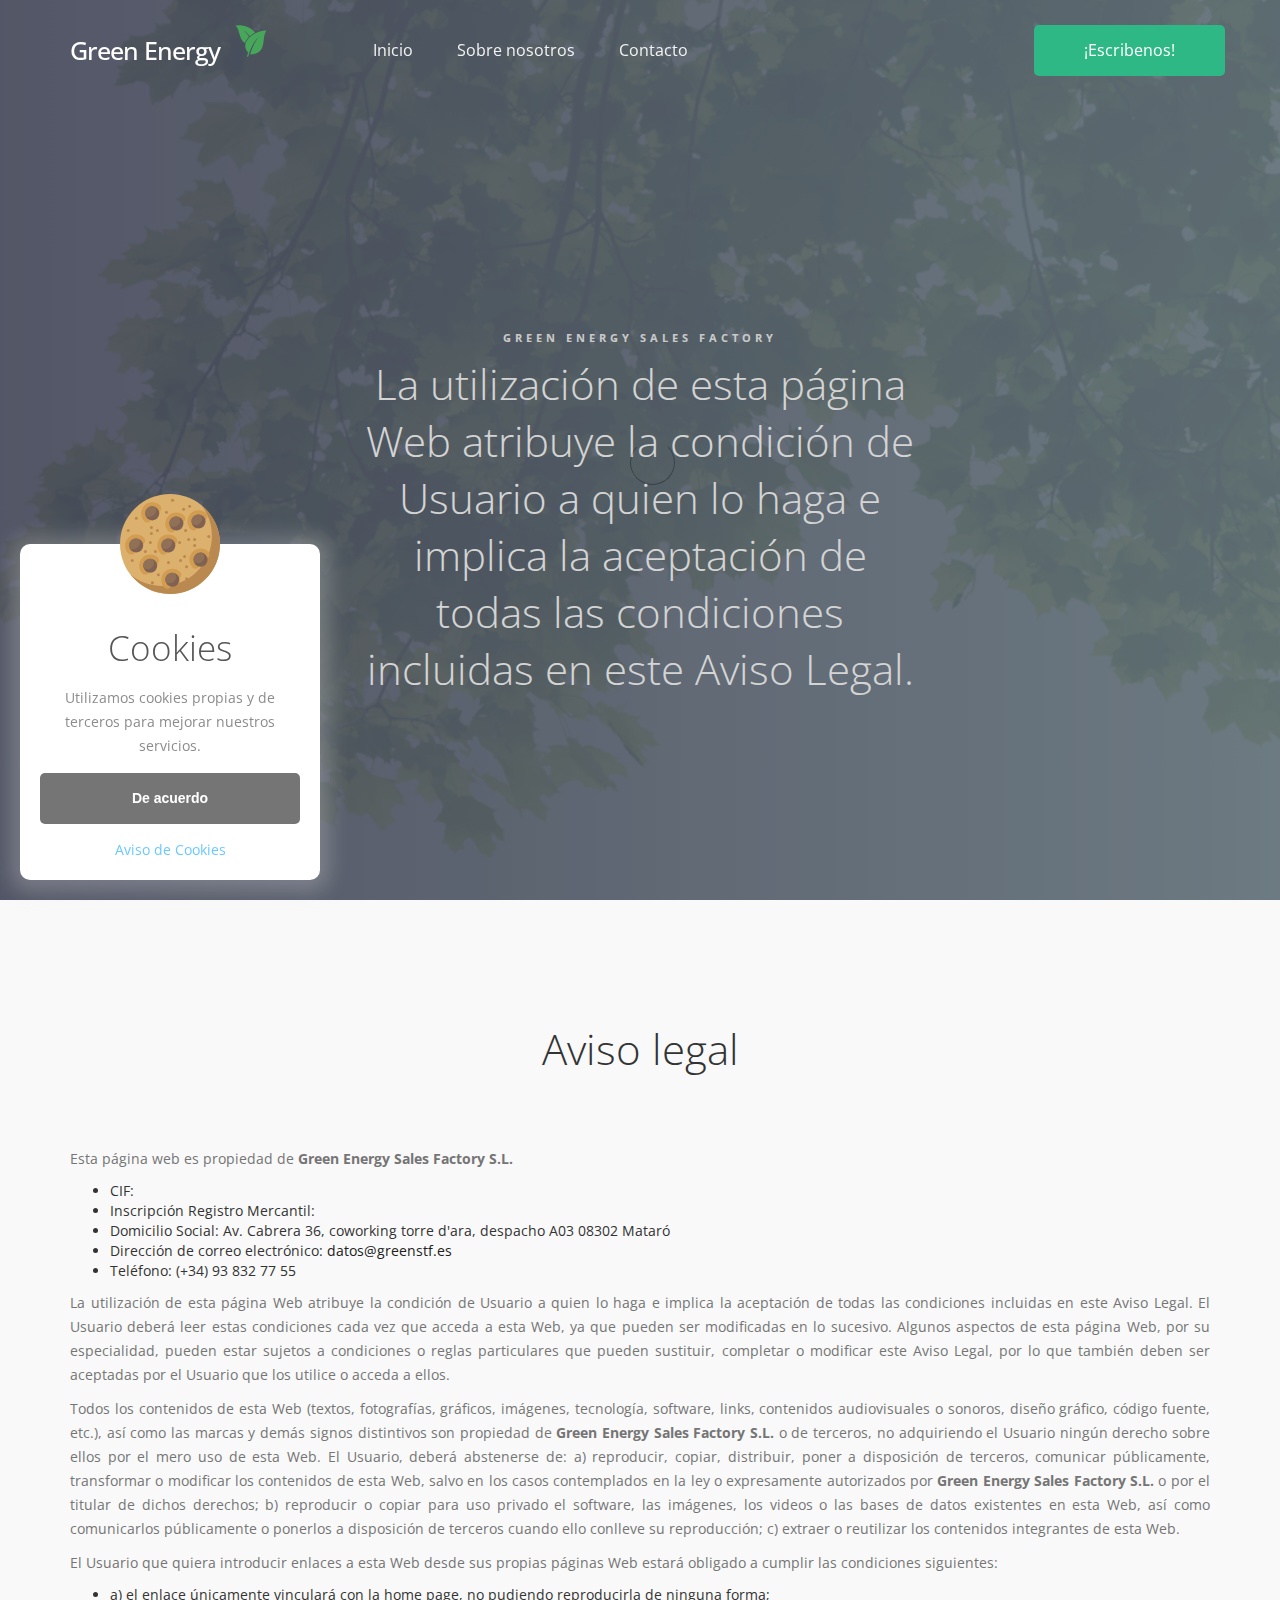
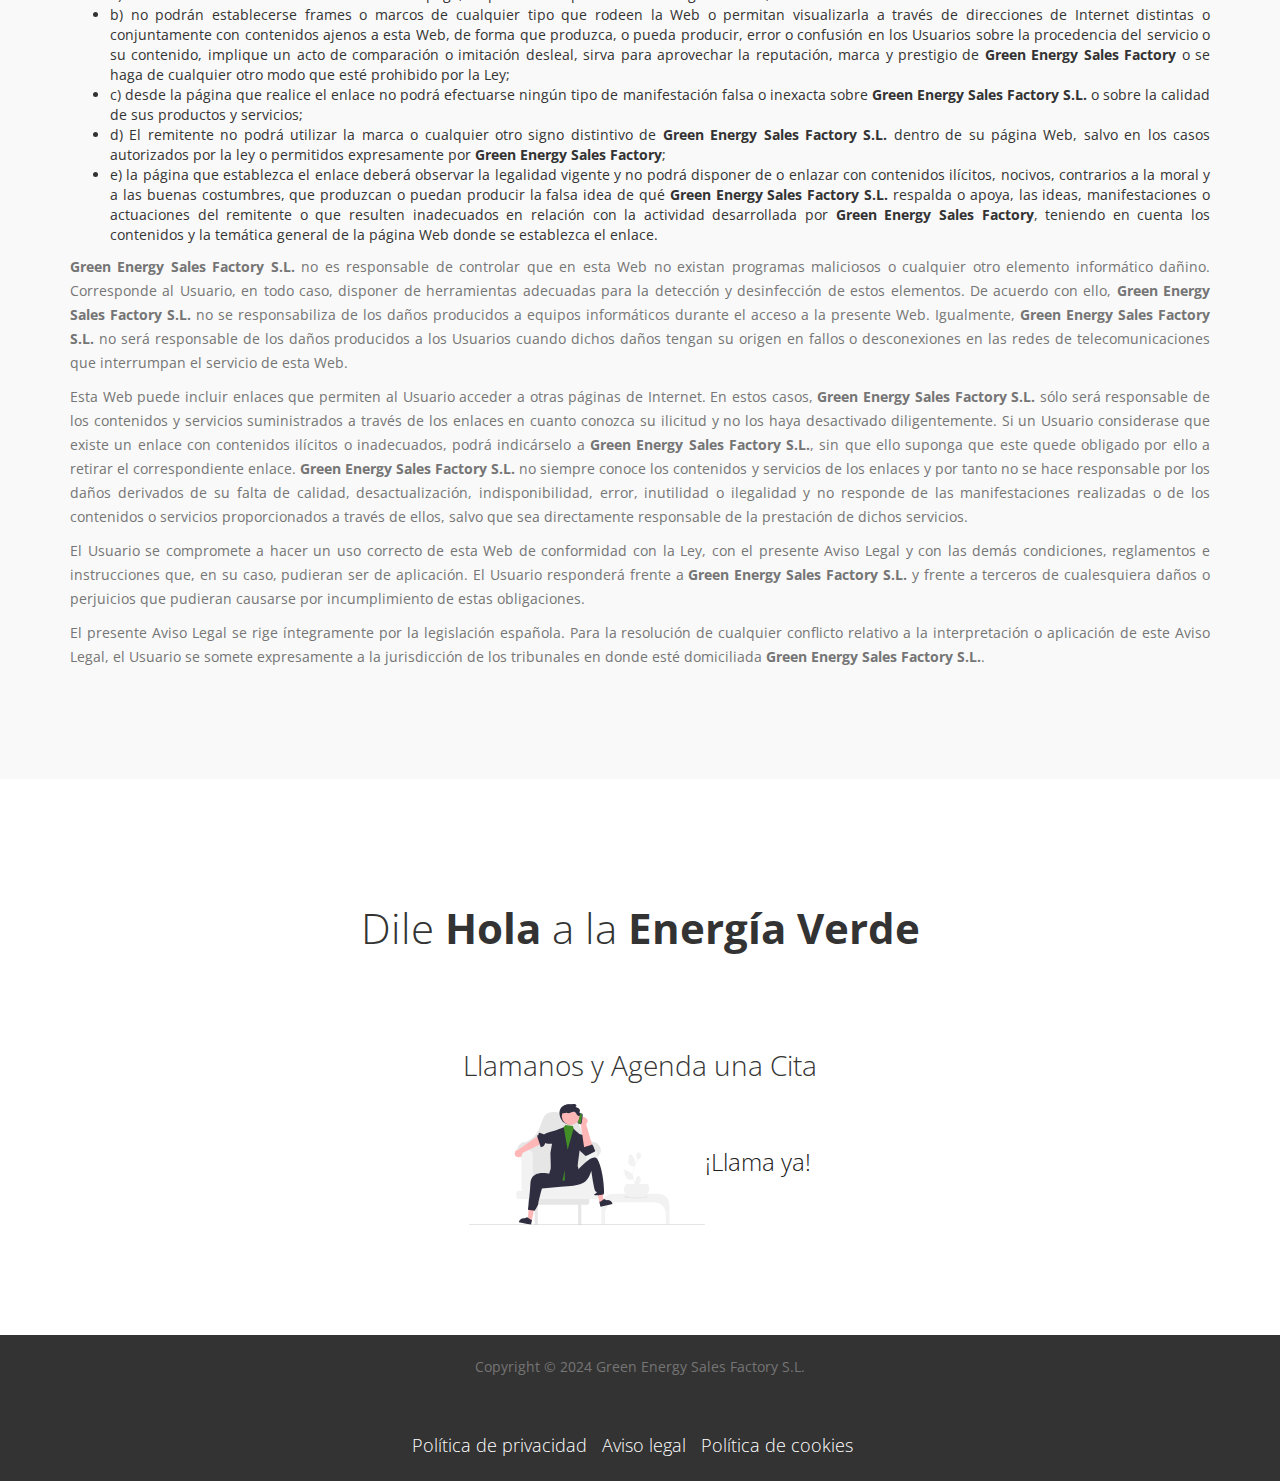
==== aviso-legal.html @ 7b38e1e0 "modified" ====
<!DOCTYPE html>
<html lang="en">

<head>

     <title>Aviso Legal | Green Energy Sales Factory S.L.</title>
     <meta charset="UTF-8">
     <meta http-equiv="X-UA-Compatible" content="IE=Edge">
     <meta name="description" content="">
     <meta name="keywords" content="">
     <meta name="team" content="">
     <meta name="viewport" content="width=device-width, initial-scale=1, maximum-scale=1">

     <link rel="icon" type="image/x-icon" href="/images/favicon_io/favicon.ico">
     <link rel="stylesheet" href="css/bootstrap.min.css">
     <link rel="stylesheet" href="css/owl.carousel.css">
     <link rel="stylesheet" href="css/owl.theme.default.min.css">
     <link rel="stylesheet" href="css/font-awesome.min.css">

     <link rel="stylesheet" href="css/fontawesome.css">
     <link rel="stylesheet" href="css/fontawesome.min.css">

     <!-- MAIN CSS -->
     <link rel="stylesheet" href="css/main-style.css">

     <!-- Primary Meta Tags -->
     <title>Aviso Legal | Green Energy Sales Factory S.L.</title>
     <meta name="title" content="Aviso Legal | Green Energy Sales Factory S.L." />
     <meta name="description" content="Especialistas en la venta de energía verde para crear un mundo mejor." />

     <!-- Aviso de Cookies -->
     <link rel="stylesheet" href="/css/cookies.css">

     <div class="aviso-cookies" id="aviso-cookies">
          <img class="galleta" src="./images/cookie.svg" alt="Galleta">
          <h3 class="titulo__cookies">Cookies</h3>
          <p class="parrafo">Utilizamos cookies propias y de terceros para mejorar nuestros servicios.</p>
          <button class="boton" id="btn-aceptar-cookies">De acuerdo</button>
          <a class="enlace" href="politica-cookies.html">Aviso de Cookies</a>
     </div>
     <div class="fondo-aviso-cookies" id="fondo-aviso-cookies"></div>

     <script src="js/aviso-cookies.js"></script>

     <!-- Google Tag Manager -->
     <script>(function (w, d, s, l, i) {
               w[l] = w[l] || []; w[l].push({
                    'gtm.start':
                         new Date().getTime(), event: 'gtm.js'
               }); var f = d.getElementsByTagName(s)[0],
                    j = d.createElement(s), dl = l != 'dataLayer' ? '&l=' + l : ''; j.async = true; j.src =
                         'https://www.googletagmanager.com/gtm.js?id=' + i + dl; f.parentNode.insertBefore(j, f);
          })(window, document, 'script', 'dataLayer', 'GTM-MB7HJ8K');</script>
     <!-- End Google Tag Manager -->


</head>

<body>

     <!-- PRE LOADER -->
     <section class="preloader">
          <div class="spinner">

               <span class="spinner-rotate"></span>

          </div>
     </section>


     <!-- MENU -->
     <section class="navbar custom-navbar navbar-fixed-top" role="navigation">
          <div class="container">

               <div class="navbar-header">
                    <button class="navbar-toggle" data-toggle="collapse" data-target=".navbar-collapse">
                         <span class="icon icon-bar"></span>
                         <span class="icon icon-bar"></span>
                         <span class="icon icon-bar"></span>
                    </button>

                    <a href="index.html" class="navbar-brand">Green Energy</a>
                    <img class="logo-margin" src="images/favicon_io/favicon-32x32.png" alt="logo" class="logo-navbar">

               </div>

               <!-- MENU -->
               <div class="collapse navbar-collapse">
                    <ul class="nav navbar-nav">
                         <li><a href="/index.html" class="smoothScroll">Inicio</a></li>
                         <li><a href="/index.html#about" class="smoothScroll">Sobre nosotros</a></li>
                         <li><a href="/index.html#contact" class="smoothScroll">Contacto</a></li>
                    </ul>
                    <ul class="nav navbar-nav navbar-right">
                         <button class="style-buton">
                              <li><a id="color-buton"
                                        href="mailto:datos@greenstf.es?Subject=Agendar%20Cita">¡Escribenos!</a></li>
                         </button>
                    </ul>
               </div>

          </div>
     </section>


     <!-- MAIN -->
     <section id="home" data-stellar-background-ratio="0.5">
          <div class="overlay"></div>
          <div class="container">
               <div class="row">

                    <div class="col-md-offset-3 col-md-6 col-sm-12">
                         <div class="home-info">
                              <h3>Green Energy Sales Factory</h3>
                              <h1 id="justify">La utilización de esta página Web atribuye la condición de Usuario a
                                   quien lo haga e
                                   implica la aceptación de todas las condiciones incluidas en este Aviso Legal.</h1>
                         </div>
                    </div>
               </div>
          </div>
     </section>

     <!-- Sobre nosotros -->
     <section id="about" data-stellar-background-ratio="0.5">
          <div class="container">
                    <div class="section-title">
                         <h1>Aviso legal</h1>
                    </div>

                    <p>Esta página web es propiedad de <strong>Green Energy Sales Factory S.L.</strong></p>
                    <ul>
                         <li>CIF: </li>
                         <li>Inscripción Registro Mercantil: </li>
                         <li>Domicilio Social: Av. Cabrera 36, coworking torre d'ara, despacho A03 08302
                              Mataró</li>
                         <li>Dirección de correo electrónico: <a href="mailto:datos@greenstf.es">datos@greenstf.es</a>
                         </li>
                         <li>Teléfono: (+34) 93 832 77 55</li>
                    </ul>
                    <div id="justify2">
                         <p>La utilización de esta página Web atribuye la condición de Usuario a quien lo haga e
                              implica la aceptación de todas las condiciones incluidas en este Aviso Legal. El
                              Usuario deberá leer estas condiciones cada vez que acceda a esta Web, ya que pueden
                              ser modificadas en lo sucesivo. Algunos aspectos de esta página Web, por su
                              especialidad, pueden estar sujetos a condiciones o reglas particulares que pueden
                              sustituir, completar o modificar este Aviso Legal, por lo que también deben ser
                              aceptadas por el Usuario que los utilice o acceda a ellos.</p>
                         <p>Todos los contenidos de esta Web (textos, fotografías, gráficos, imágenes, tecnología,
                              software, links, contenidos audiovisuales o sonoros, diseño gráfico, código fuente,
                              etc.), así como las marcas y demás signos distintivos son propiedad de
                              <strong>Green Energy Sales Factory S.L.</strong> o de terceros, no adquiriendo el Usuario
                              ningún
                              derecho sobre ellos por el mero uso de esta Web. El Usuario, deberá abstenerse de: a)
                              reproducir, copiar, distribuir, poner a disposición de terceros, comunicar
                              públicamente, transformar o modificar los contenidos de esta Web, salvo en los casos
                              contemplados en la ley o expresamente autorizados por <strong>Green Energy Sales Factory S.L.

                              </strong> o por el titular de dichos derechos; b) reproducir o copiar para
                              uso privado el software, las imágenes, los videos o las bases de datos existentes en
                              esta Web, así como comunicarlos públicamente o ponerlos a disposición de terceros
                              cuando ello conlleve su reproducción; c) extraer o reutilizar los contenidos
                              integrantes de esta Web.
                         </p>
                         <p>El Usuario que quiera introducir enlaces a esta Web desde sus propias páginas Web
                              estará obligado a cumplir las condiciones siguientes:
                         </p>
                         <ul>
                              <li>a) el enlace únicamente vinculará con la home page, no pudiendo reproducirla de
                                   ninguna forma;</li>
                              <li>b) no podrán establecerse frames o marcos de cualquier tipo que rodeen la Web o
                                   permitan visualizarla a través de direcciones de Internet distintas o
                                   conjuntamente con contenidos ajenos a esta Web, de forma que produzca, o pueda
                                   producir, error o confusión en los Usuarios sobre la procedencia del servicio o
                                   su contenido, implique un acto de comparación o imitación desleal, sirva para
                                   aprovechar la reputación, marca y prestigio de <strong>Green Energy Sales
                                        Factory</strong> o se haga de cualquier otro modo que esté prohibido por la
                                   Ley;</li>
                              <li>c) desde la página que realice el enlace no podrá efectuarse ningún tipo de
                                   manifestación falsa o inexacta sobre <strong>Green Energy Sales Factory S.L.</strong> o
                                   sobre
                                   la calidad de sus productos y servicios;</li>
                              <li>d) El remitente no podrá utilizar la marca o cualquier otro signo distintivo de
                                   <strong>Green Energy Sales Factory S.L.</strong> dentro de su página Web, salvo en los
                                   casos
                                   autorizados por la ley o permitidos expresamente por <strong>Green Energy Sales
                                        Factory</strong>;
                              </li>
                              <li>e) la página que establezca el enlace deberá observar la legalidad vigente y no
                                   podrá disponer de o enlazar con contenidos ilícitos, nocivos, contrarios a la
                                   moral y a las buenas costumbres, que produzcan o puedan producir la falsa idea
                                   de qué <strong>Green Energy Sales Factory S.L.</strong> respalda o apoya, las ideas,
                                   manifestaciones o actuaciones del remitente o que resulten inadecuados en
                                   relación con la actividad desarrollada por <strong>Green Energy Sales
                                        Factory</strong>,
                                   teniendo en cuenta los contenidos y la temática general de la página Web donde
                                   se establezca el enlace.</li>
                         </ul>
                         <p></p>
                         <p><strong>Green Energy Sales Factory S.L.</strong> no es responsable de controlar que en esta Web
                              no
                              existan programas maliciosos o cualquier otro elemento informático dañino.
                              Corresponde al Usuario, en todo caso, disponer de herramientas adecuadas para la
                              detección y desinfección de estos elementos. De acuerdo con ello,
                              <strong>Green Energy Sales Factory S.L.</strong> no se responsabiliza de los daños producidos a
                              equipos informáticos durante el acceso a la presente Web. Igualmente,
                              <strong>Green Energy Sales Factory S.L.</strong> no será responsable de los daños producidos a
                              los
                              Usuarios cuando dichos daños tengan su origen en fallos o desconexiones en las redes
                              de telecomunicaciones que interrumpan el servicio de esta Web.
                         </p>
                         <p>Esta Web puede incluir enlaces que permiten al Usuario acceder a otras páginas de
                              Internet. En estos casos, <strong>Green Energy Sales Factory S.L.</strong> sólo será
                              responsable de
                              los contenidos y servicios suministrados a través de los enlaces en cuanto conozca su
                              ilicitud y no los haya desactivado diligentemente. Si un Usuario considerase que
                              existe un enlace con contenidos ilícitos o inadecuados, podrá indicárselo a
                              <strong>Green Energy Sales Factory S.L.</strong>, sin que ello suponga que este quede obligado
                              por
                              ello a retirar el correspondiente enlace. <strong>Green Energy Sales Factory S.L.</strong> no
                              siempre conoce los contenidos y servicios de los enlaces y por tanto no se hace
                              responsable por los daños derivados de su falta de calidad, desactualización,
                              indisponibilidad, error, inutilidad o ilegalidad y no responde de las manifestaciones
                              realizadas o de los contenidos o servicios proporcionados a través de ellos, salvo
                              que sea directamente responsable de la prestación de dichos servicios.
                         </p>
                         <p>El Usuario se compromete a hacer un uso correcto de esta Web de conformidad con la Ley,
                              con el presente Aviso Legal y con las demás condiciones, reglamentos e instrucciones
                              que, en su caso, pudieran ser de aplicación. El Usuario responderá frente a
                              <strong>Green Energy Sales Factory S.L.</strong> y frente a terceros de cualesquiera daños o
                              perjuicios que pudieran causarse por incumplimiento de estas obligaciones.
                         </p>
                         <p>El presente Aviso Legal se rige íntegramente por la legislación española. Para la
                              resolución de cualquier conflicto relativo a la interpretación o aplicación de este
                              Aviso Legal, el Usuario se somete expresamente a la jurisdicción de los tribunales en
                              donde esté domiciliada <strong>Green Energy Sales Factory S.L.</strong>.</p>

                         <p></p>
                    </div>
               </div>

          </div>
          </div>
     </section>




     <!-- Contacto -->
     <section id="contact" data-stellar-background-ratio="0.5">
          <div class="container">
               <div class="row">

                    <div class="col-md-offset-1 col-md-10 col-sm-12">
                         <div class="section-title">
                              <h1>Dile <strong>Hola</strong> a la <strong>Energía Verde</strong></h1>
                         </div>
                         <div class="section-subtitle">
                              <h2>Llamanos y Agenda una Cita</h2>
                              <h3><a href="tel:+34938327755"><img src="images/phone_call.svg" alt="btn_llamada"
                                             width="25%">¡Llama ya!</a></h3>
                         </div>

                    </div>

               </div>
          </div>
     </section>


     <!-- Footer -->
     <footer class="footer" id="footer" data-stellar-background-ratio="0.5">
          <div class="copyright-text">
               <p>Copyright &copy; 2024 Green Energy Sales Factory S.L.</p>
          </div>
          <div class="sitios">
               <div class="sitios-de-interes">
                    <a href="politica-privacidad.html" class="link">
                         <h4 id="sep">Política de privacidad</h4>
                    </a>
                    <a href="aviso-legal.html" class="link">
                         <h4 id="sep">Aviso legal</h4>
                    </a>
                    <a href="politica-cookies.html" class="link">
                         <h4 id="sep">Política de cookies</h4>
                    </a>
               </div>
          </div>
     </footer>


     <!-- Scripts -->
     <script src="js/jquery.js"></script>
     <script src="js/bootstrap.min.js"></script>
     <script src="js/jquery.stellar.min.js"></script>
     <script src="js/owl.carousel.min.js"></script>
     <script src="js/smoothscroll.js"></script>
     <script src="js/custom.js"></script>

</body>

</html>
---- css/main-style.css ----
@import url('https://fonts.googleapis.com/css?family=Open+Sans:300,300i,400');

body {
  font-family: 'Open Sans', sans-serif;
  overflow-x: hidden;
  background: #f9f9f9;
}

#justify2{
  text-align: justify;
}

.sitios-de-interes{
  
  display: flex;
  justify-content: center;
    align-items: center;
    height: 100%;
}
.sitios{
  
  padding: 1em;
  background-color: #333333;
}
#sep{
  color: #ffffff;
  padding-right: 15px;
}
#sep:hover{
  color: #757575;
}

#color-buton{
  color: white;
}
.style-buton:hover{
  background-color: #1c661e;
}

/*
.style-buton {
  border: 0;
  line-height: 2.5;
  padding: 0 20px;
  font-size: 1rem;
  text-align: center;
  color: #fff;
  text-shadow: 1px 1px 1px #000;
  border-radius: 10px;
  background-color: rgb(120, 252, 186);
  background-image: linear-gradient(
    to top left,
    rgb(0 0 0 / 20%),
    rgb(0 0 0 / 20%) 30%,
    rgb(0 0 0 / 0%)
  );
  box-shadow:
    inset 2px 2px 3px rgb(255 255 255 / 60%),
    inset -2px -2px 3px rgb(0 0 0 / 60%);
}
*/

.align-h4 {
  text-align: center;
}

.logo-margin {
  float: left;
}

.style-buton {
  border: none;
  color: white;
  background-color: #04AA6D;
  padding: 14px 28px;
  cursor: pointer;
  border-radius: 5px;
  display: inline-flex;
}

.styled-buton:hover {
  color: #ffffff;
  background-color: #1c661e;
}


.center-ubication {
  text-align: center;
}

.mapa-google {
  width: 100%;
  height: 400px;
  margin: 0 auto;
}

/*
  Justify <p>
*/
.justify-content {
  text-align: center;
}

.logo-navbar {
  margin: 0 auto;
}

/*---------------------------------------
     TYPOGRAPHY              
  -----------------------------------------*/

h1,
h2,
h3,
h4,
h5,
h6 {
  font-weight: 300;
  line-height: normal;
}

h1 {
  font-size: 3em;
}

h2 {
  color: #353535;
  font-size: 2em;
}

p {
  color: #757575;
  font-size: 14px;
  font-weight: normal;
  line-height: 24px;
}



/*---------------------------------------
     GENERAL               
  -----------------------------------------*/

html {
  -webkit-font-smoothing: antialiased;
}

a {
  color: #202020;
  text-decoration: none !important;
}

a,
input,
button,
.form-control {
  -webkit-transition: 0.5s;
  transition: 0.5s;
}

a:hover,
a:active,
a:focus {
  color: #29ca8e;
  outline: none;
}

::-webkit-scrollbar {
  width: 8px;
  height: 8px;
}

::-webkit-scrollbar-thumb {
  cursor: pointer;
  background: #202020;
}
/* EDITADO AQUI */
.section-title {
  padding-bottom: 60px;
  text-align: center;
}

section {
  position: relative;
  padding: 100px 0;
}

#contact,
footer {
  background: #ffffff;
  text-align: center;
}

.overlay {
  background: #536976;
  /* fallback for old browsers */
  background: -webkit-linear-gradient(to right, #292E49, #536976);
  /* Chrome 10-25, Safari 5.1-6 */
  background: linear-gradient(to right, #292E49, #536976);
  /* W3C, IE 10+/ Edge, Firefox 16+, Chrome 26+, Opera 12+, Safari 7+ */
  opacity: 0.9;
  position: absolute;
  top: 0;
  right: 0;
  bottom: 0;
  left: 0;
  width: 100%;
  height: 100%;
}

.online-form {
  position: relative;
}

.online-form .form-control {
  border-color: #f0f0f0;
  display: inline-block;
  vertical-align: top;
  border-radius: 50px;
  box-shadow: none;
  height: 50px;
  margin-right: 0.5em;
  padding-left: 15px;
}

.online-form input[type="email"] {
  width: 60%;
}

.online-form button {
  background: #29ca8e;
  border: 0;
  color: #ffffff;
  position: absolute;
  right: 6em;
  width: 25%;
}

.online-form button:hover {
  background: #202020;
  color: #ffffff;
}



/*---------------------------------------
     BUTTONS               
  -----------------------------------------*/

.section-btn {
  background: #29ca8e;
  border: 0;
  border-radius: 50px;
  color: #ffffff;
  font-size: 16px;
  font-weight: normal;
  padding: 12px 30px;
  transition: 0.5s 0.2s;
}

.section-btn:hover,
.section-btn:focus {
  background: #202020;
  color: #ffffff;
}



/*---------------------------------------
       PRE LOADER              
  -----------------------------------------*/

.preloader {
  position: fixed;
  top: 0;
  left: 0;
  width: 100%;
  height: 100%;
  z-index: 99999;
  display: flex;
  flex-flow: row nowrap;
  justify-content: center;
  align-items: center;
  background: none repeat scroll 0 0 #ffffff;
}

.spinner {
  border: 1px solid transparent;
  border-radius: 3px;
  position: relative;
}

.spinner:before {
  content: '';
  box-sizing: border-box;
  position: absolute;
  top: 50%;
  left: 50%;
  width: 45px;
  height: 45px;
  margin-top: -10px;
  margin-left: -10px;
  border-radius: 50%;
  border: 1px solid #575757;
  border-top-color: #ffffff;
  animation: spinner .9s linear infinite;
}

@keyframes spinner {
  to {
    transform: rotate(360deg);
  }
}

@keyframes spinner {
  to {
    transform: rotate(360deg);
  }
}



/*---------------------------------------
      MENU              
  -----------------------------------------*/

.custom-navbar {
  border: none;
  margin-bottom: 0;
  padding: 25px 0;
}

.custom-navbar .navbar-brand {
  color: #ffffff;
  font-size: 25px;
  font-weight: 500;
  letter-spacing: -1px;
}

.top-nav-collapse {
  background: #ffffff;
}

.custom-navbar .navbar-nav {
  margin-left: 6em;
}

.custom-navbar .nav li a {
  font-size: 16px;
  font-weight: normal;
  color: #f0f0f0;
  padding-right: 22px;
  padding-left: 22px;
}

.custom-navbar .nav li a:hover {
  background: transparent;
  color: #29ca8e;
}

.custom-navbar .navbar-nav>li>a:hover,
.custom-navbar .navbar-nav>li>a:focus {
  background-color: transparent;
}

.custom-navbar .nav li.active>a {
  background-color: transparent;
  color: #29ca8e;
}

.custom-navbar .navbar-toggle {
  border: none;
  padding-top: 10px;
}

.custom-navbar .navbar-toggle {
  background-color: transparent;
}

.custom-navbar .navbar-toggle .icon-bar {
  background: #29ca8e;
  border-color: transparent;
}

@media(min-width:768px) {
  .custom-navbar {
    border-bottom: 0;
    background: 0 0;
  }

  .custom-navbar.top-nav-collapse {
    background: #ffffff;
    -webkit-box-shadow: 0 1px 30px rgba(0, 0, 0, 0.1);
    -moz-box-shadow: 0 1px 30px rgba(0, 0, 0, 0.1);
    box-shadow: 0 1px 30px rgba(0, 0, 0, 0.1);
    padding: 10px 0;
  }

  .top-nav-collapse .navbar-brand {
    color: #252525;
  }

  .top-nav-collapse .nav li a {
    color: #575757;
  }

  .top-nav-collapse .nav .section-btn a {
    color: #ffffff;
  }

  
}



/*---------------------------------------
      HOME          
  -----------------------------------------*/

#home {
  background: url('../images/leaf_bg2.png') no-repeat center center;
  background-size: cover;
  vertical-align: middle;
  display: -webkit-box;
  display: -webkit-flex;
  display: -ms-flexbox;
  display: flex;
  -webkit-box-align: center;
  -webkit-align-items: center;
  -ms-flex-align: center;
  align-items: center;
  min-height: 100vh;
  position: relative;
  padding-top: 12em;
  text-align: center;
}

#home h1 {
  color: #ffffff;
  margin-top: 10px;
  margin-bottom: 40px;
}

.home-info {
  margin-top: 7em;
}

.home-info h3 {
  color: #f0f0f0;
  font-size: 11px;
  font-weight: bold;
  letter-spacing: 4px;
  text-transform: uppercase;
  margin: 10px 0;
}



/*---------------------------------------
      FEATURE              
  -----------------------------------------*/

#feature {
  background: #ffffff;
}

#feature .nav-tabs {
  border-bottom: 0;
}

#feature .nav>li>a {
  padding: 8px 0;
}

#feature .nav-tabs>li>a {
  color: #999999;
  font-size: 18px;
  border: 0;
  border-bottom: 3px solid transparent;
  border-radius: 0;
  margin-right: 35px;
}

#feature .nav-tabs>li.active>a,
#feature .nav-tabs>li.active>a:focus,
#feature .nav-tabs>li.active>a:hover {
  background: transparent;
  color: #202020;
  border-bottom: 3px solid #29ca8e;
}

#feature .nav>li>a:focus,
#feature .nav>li>a:hover {
  background: transparent;
  border-bottom: 3px solid #29ca8e;
  color: #202020;
}

#feature .tab-content {
  margin-top: 50px;
}

.tab-pane-item {
  margin: 20px 0;
}

.tab-pane-item h2 {
  margin: 0 0 5px 0;
}

.feature-image {
  position: absolute;
  bottom: -27em;
}



/*---------------------------------------
      ABOUT              
  -----------------------------------------*/

#about .col-md-4 {
  margin: 0;
  padding: 0;
}

.team-thumb {
  background: #ffffff;
  position: relative;
  overflow: hidden;
}

.team-thumb-up:after {
  display: block;
  margin: 0 auto;
  position: absolute;
  top: -15px;
  right: 0;
  left: 0;
  content: "";
  width: 0;
  height: 0;
  border-right: 15px solid transparent;
  border-left: 15px solid transparent;
  border-bottom: 15px solid #ffffff;
}

.team-thumb-down:after {
  display: block;
  margin: 0 auto;
  position: absolute;
  bottom: -15px;
  right: 0;
  left: 0;
  content: "";
  width: 0;
  height: 0;
  border-right: 15px solid transparent;
  border-left: 15px solid transparent;
  border-top: 15px solid #ffffff;
}

.team-info {
  position: relative;
  padding: 40px;
}

.team-info h2 {
  margin: 0;
}

.team-info small {
  display: block;
  font-size: 18px;
  margin: 5px 0 10px 0;
}

.team-thumb img {
  width: 100%;
}



/*---------------------------------------
      hacemos           
  -----------------------------------------*/

#hacemos {
  background: #ffffff;
}

#hacemos .col-md-6 {
  margin: 0;
  padding: 0;
}
/* EDITADO AQUI */
#hacemos .section-title {
  justify-content: center;
  align-items: center;
  padding: 0 20px;

}

#hacemos h1 {
  color: #ffffff;
  justify-content: center;
  align-items: center;
}

.hacemos-image {
  background: url('../images/hacemos-image.svg') no-repeat center center;
  background-size: cover;
  width: 100%;
  height: 65vh;
}

.hacemos-info {
  background: #202020;
  padding: 60px;
  height: 65vh;
}

.item-image{
  margin-top: 15px;
  margin-bottom: -30px;
  border: none;
}

.hacemos-info h3 {
  color: #d9d9d9;
  font-style: italic;
  margin-top: 5px;
}

.hacemos-info .item {
  text-align: center;
  display: block;
  width: 100%;
  
}

.hacemos-item {
  margin: 20px 0;
}

.owl-carousel .owl-item img,
.hacemos-item img,
.hacemos-item h4 {
  color: #d9d9d9;
  display: inline-block;
  vertical-align: top;
  font-size: 30px;
}

.owl-carousel .owl-item img,
.hacemos-item img {
  width: 60px;
  height: 60px;
  margin-right: 10px;
}







/*---------------------------------------
      CONTACT             
  -----------------------------------------*/

#contact-form .col-md-12,
#contact-form .col-md-4 {
  padding-left: 0;
}

#contact-form .form-control {
  background: transparent;
  border: 0;
  border-bottom: 3px solid #f0f0f0;
  border-radius: 0;
  box-shadow: none;
  margin: 10px 0;
}

#contact-form .form-control:focus {
  border-bottom-color: #202020;
}

#contact-form input {
  height: 50px;
}

#contact-form input[type='submit'] {
  background: #202020;
  border-radius: 50px;
  border: 0;
  color: #ffffff;
}

#contact-form input[type='submit']:hover {
  background: #29ca8e;
  color: #ffffff;
}



/*---------------------------------------
     FOOTER              
  -----------------------------------------*/

.footer {
  text-align: center;
  margin: 0 auto;
}

.copyright-text {
  background-color: #333333;
  color: white;
  padding: 20px;
  text-align: center;
  margin: 0 auto;
}


/*---------------------------------------
     RESPONSIVE STYLES              
  -----------------------------------------*/

@media only screen and (max-width: 1200px) {

  .custom-navbar .navbar-nav {
    margin-left: 3em;
  }

  .home-info {
    margin-top: 0;
  }

  
}


@media only screen and (max-width: 992px) {

  section {
    padding: 60px 0;
  }


  .custom-navbar .navbar-nav {
    margin-left: 0;
  }

  .custom-navbar .nav li a {
    font-size: 14px;
    padding-right: 15px;
    padding-left: 15px;
  }


  footer {
    padding-bottom: 40px;
  }


}


@media screen and (max-width: 767px) {

  



  .custom-navbar {
    background: #ffffff;
    -webkit-box-shadow: 0 1px 30px rgba(0, 0, 0, 0.1);
    -moz-box-shadow: 0 1px 30px rgba(0, 0, 0, 0.1);
    box-shadow: 0 1px 30px rgba(0, 0, 0, 0.1);
    padding: 10px 0;
    text-align: center;
  }

  .custom-navbar .nav li a {
    line-height: normal;
    padding: 5px;
  }

  .custom-navbar .navbar-brand,
  .top-nav-collapse .navbar-brand {
    color: #202020;
    font-weight: normal;
  }

  .custom-navbar .nav li a,
  .top-nav-collapse .nav li a {
    color: #656565;
  }

  #about .col-md-4:nth-child(3n) .team-thumb {
    display: flex;
    -webkit-box-orient: vertical;
    flex-direction: column-reverse;
    -webkit-flex-direction: column-reverse;
    -ms-flex-direction: column-reverse;
  }


  .hacemos-image,
  .hacemos-info {
    height: 85vh;
  }

  .hacemos-info {
    padding: 30px;
    
  }
}



@media screen and (max-width: 480px) {

  .online-form input[type="email"],
  .online-form .form-control {
    width: 85%;
  }


  .online-form .form-control {
    display: block;
    margin: 20px auto;
  }

  .online-form button {
    position: relative;
    right: 0;
  }

  .hacemos-image,
  .hacemos-info {
    height: 65vh;
    
  }

  .hacemos-info{
    height: 75vh;
    
    
  }

  
  

}
---- css/cookies.css ----
.aviso-cookies {
	display: none;
	background: #fff;
	padding: 20px;
	width: calc(100% - 40px);
	max-width: 300px;
	line-height: 150%;
	border-radius: 10px;
	position: fixed;
	bottom: 20px;
	left: 20px;
	z-index: 100;
	padding-top: 60px;
	box-shadow: 0px 2px 20px 10px rgba(222,222,222,.25);
	text-align: center;
}
.titulo__cookies{
	text-align: center;
	align-content: center;
	font-size: 35px;
}
.aviso-cookies.activo {
	display: block;
}

.aviso-cookies .galleta {
	max-width: 100px;
	position: absolute;
	top: -50px;
	left: calc(50% - 50px);
}

.aviso-cookies .titulo__cookies,
.aviso-cookies .parrafo {
	margin-bottom: 15px;
}

.aviso-cookies .boton {
	width: 100%;
	background: #595959;
	border: none;
	color: #fff;
	font-family: 'Roboto', sans-serif;
	text-align: center;
	padding: 15px 20px;
	font-weight: 700;
	cursor: pointer;
	transition: .3s ease all;
	border-radius: 5px;
	margin-bottom: 15px;
	font-size: 14px;
}

.aviso-cookies .boton:hover {
	background: #000;
}

.aviso-cookies .enlace {
	color: #4DBFFF;
	text-decoration: none;
	font-size: 14px;
}

.aviso-cookies .enlace:hover {
	text-decoration: underline;
}

.fondo-aviso-cookies {
	display: none;
	background: rgba(0,0,0,.20);
	position: fixed;
	z-index: 99;
	width: 100vw;
	height: 100vh;
	top: 0;
	left: 0;
}

.fondo-aviso-cookies.activo {
	display: block;
}
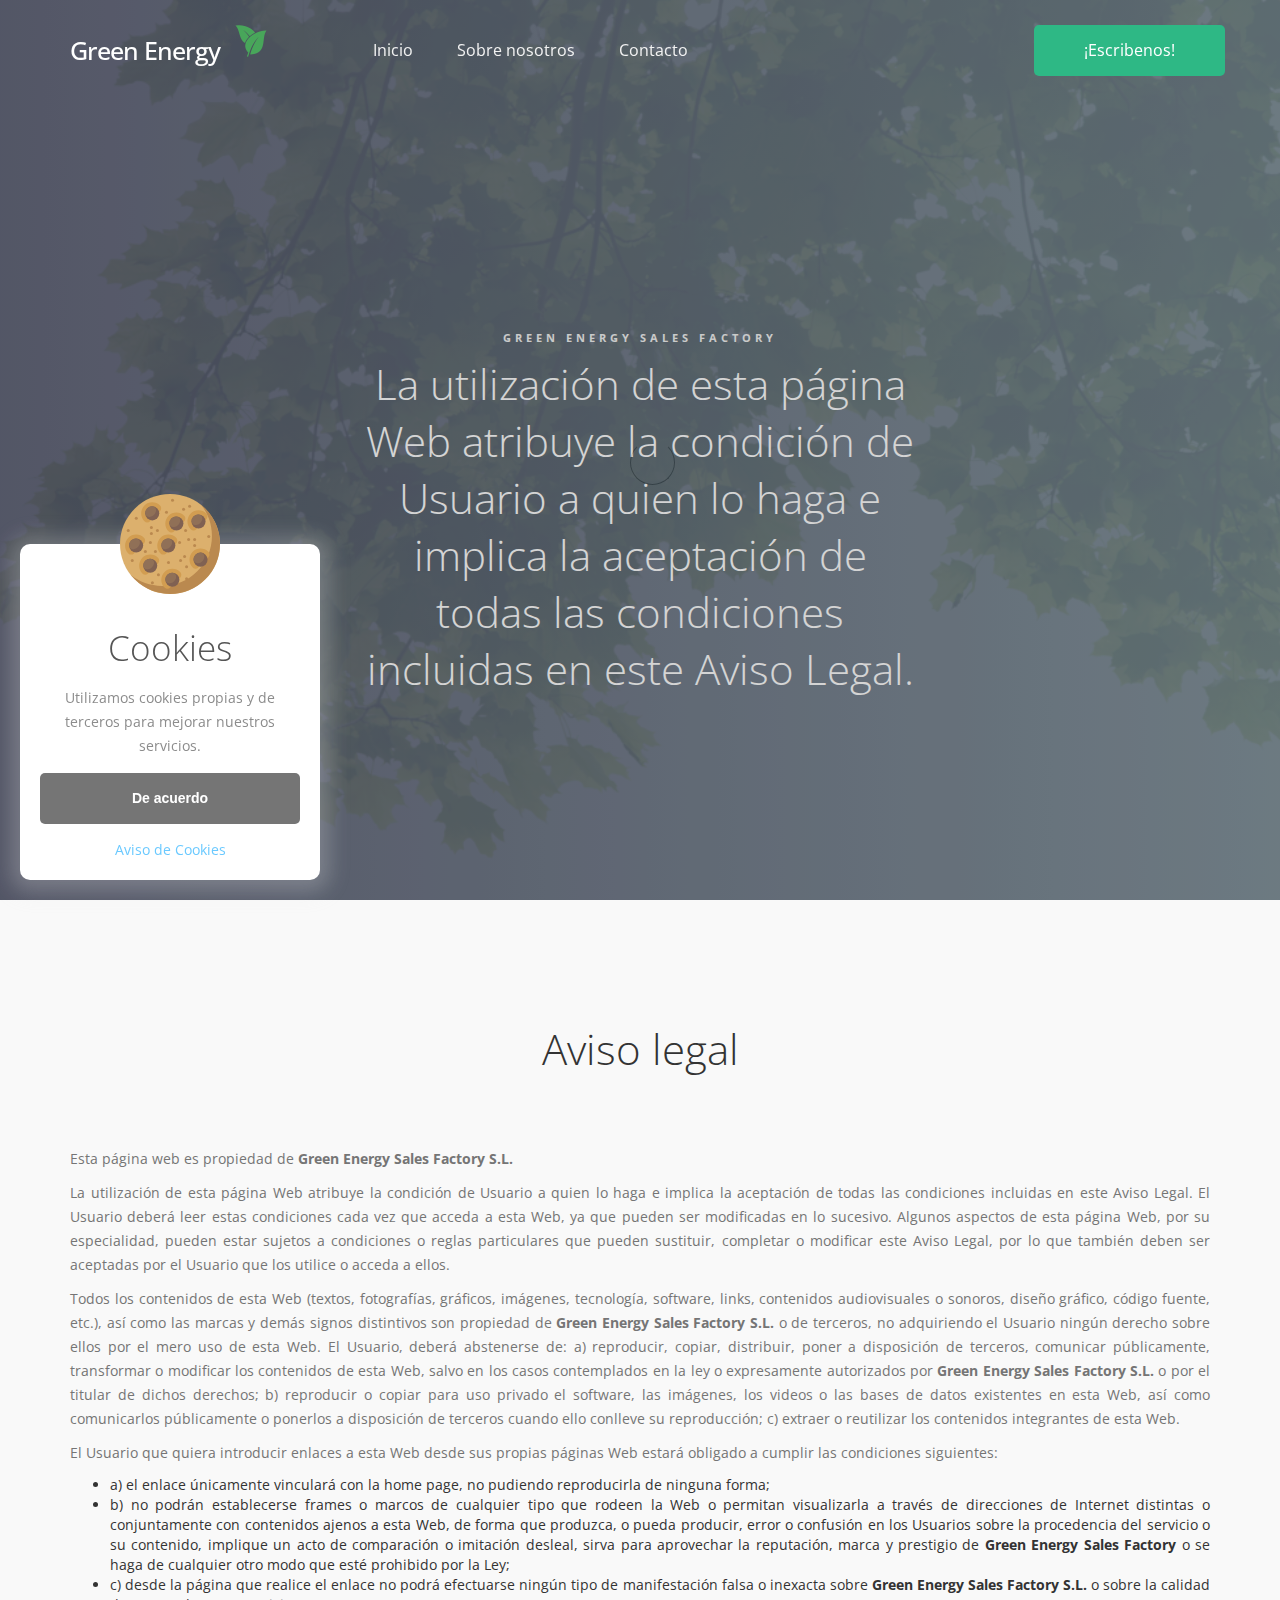
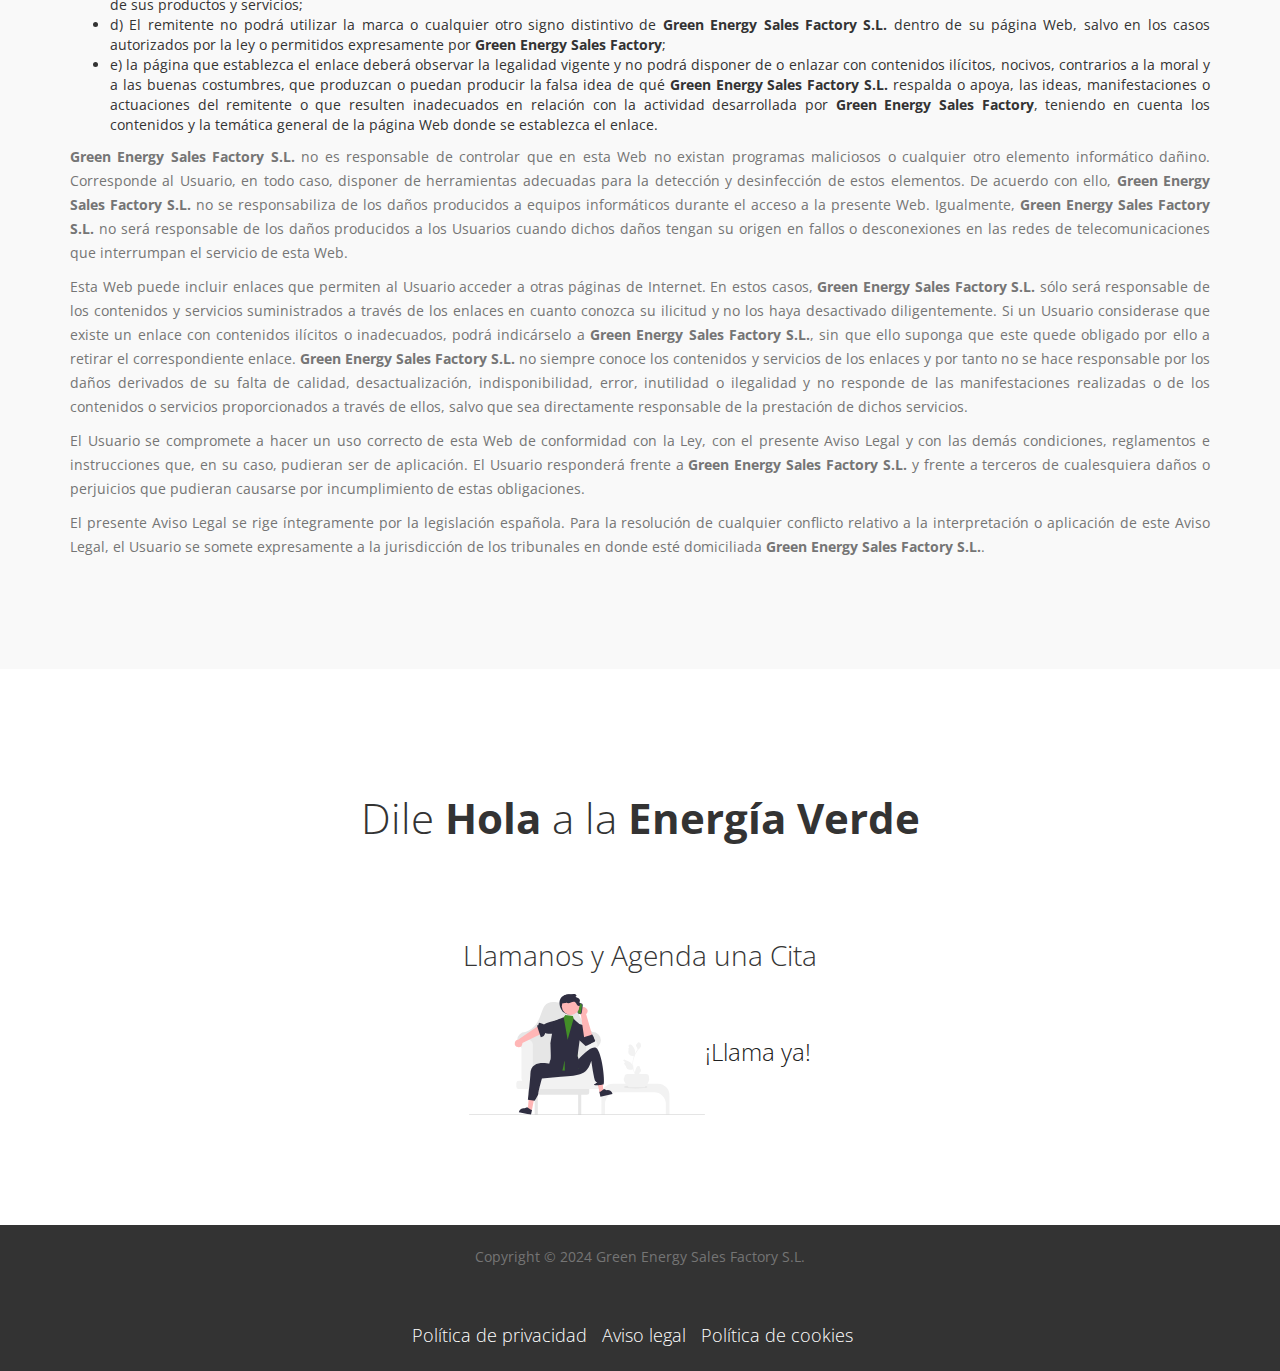
==== commit 68f3cd27: "comment information bussines" ====
--- a/aviso-legal.html
+++ b/aviso-legal.html
@@ -129,7 +129,7 @@
                     </div>
 
                     <p>Esta página web es propiedad de <strong>Green Energy Sales Factory S.L.</strong></p>
-                    <ul>
+                    <!--<ul>
                          <li>CIF: </li>
                          <li>Inscripción Registro Mercantil: </li>
                          <li>Domicilio Social: Av. Cabrera 36, coworking torre d'ara, despacho A03 08302
@@ -137,7 +137,7 @@
                          <li>Dirección de correo electrónico: <a href="mailto:datos@greenstf.es">datos@greenstf.es</a>
                          </li>
                          <li>Teléfono: (+34) 93 832 77 55</li>
-                    </ul>
+                    </ul>-->
                     <div id="justify2">
                          <p>La utilización de esta página Web atribuye la condición de Usuario a quien lo haga e
                               implica la aceptación de todas las condiciones incluidas en este Aviso Legal. El
--- a/css/main-style.css
+++ b/css/main-style.css
@@ -608,7 +608,7 @@
 }
 
 .hacemos-image {
-  background: url('../images/hacemos-image.svg') no-repeat center center;
+  background: url('../images/2.png') no-repeat center center;
   background-size: cover;
   width: 100%;
   height: 65vh;
@@ -657,6 +657,7 @@
   width: 60px;
   height: 60px;
   margin-right: 10px;
+  margin-top: 10%;
 }
 
 
@@ -769,9 +770,6 @@
 
 @media screen and (max-width: 767px) {
 
-  
-
-
 
   .custom-navbar {
     background: #ffffff;
@@ -814,7 +812,6 @@
 
   .hacemos-info {
     padding: 30px;
-    
   }
 }
 
@@ -841,16 +838,9 @@
   .hacemos-image,
   .hacemos-info {
     height: 65vh;
-    
   }
 
   .hacemos-info{
-    height: 75vh;
-    
-    
-  }
-
-  
-  
-
+    height: 75vh; 
+  }
 }